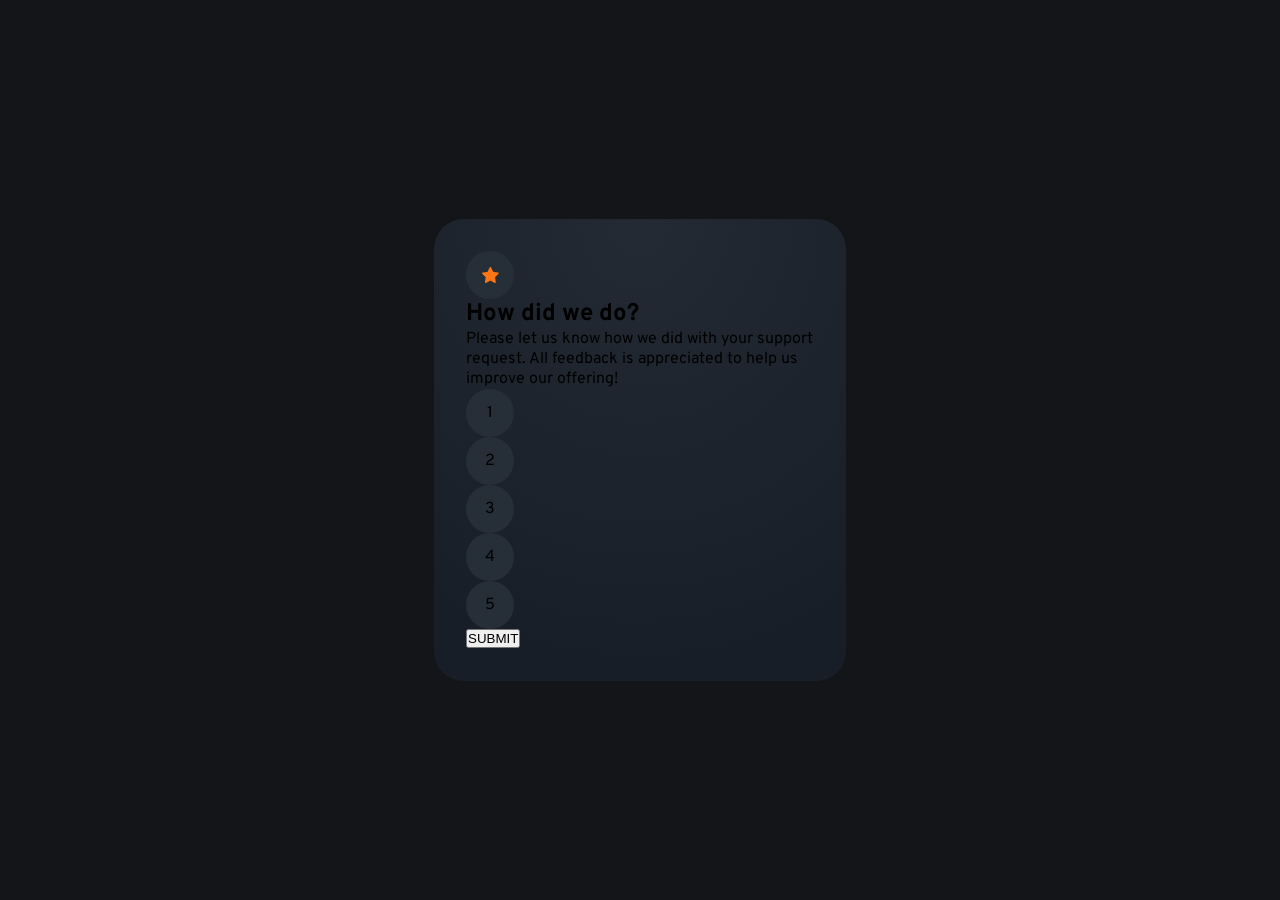
==== index.html @ ea243bb7 "Initial commit" ====
<!doctype html>
<html lang="en">
  <head>
    <meta charset="UTF-8" />
    <meta name="viewport" content="width=device-width, initial-scale=1.0" />
    <link rel="stylesheet" href="./style.css" />
    <title>Document</title>
  </head>
  <body>
    <div class="container">
      <div class="circle"><img src="./images/star.svg" alt="star" /></div>

      <h2>How did we do?</h2>
      
      <p>
        Please let us know how we did with your support request. All feedback is appreciated to help
        us improve our offering!
      </p>

      <div>
        <div class="circle">1</div>
        <div class="circle">2</div>
        <div class="circle">3</div>
        <div class="circle">4</div>
        <div class="circle">5</div>
      </div>

      <button>SUBMIT</button>
    </div>

    <script src="./script.js"></script>
  </body>
</html>
---- style.css ----
@import url("https://fonts.googleapis.com/css2?family=Overpass:ital,wght@0,100..900;1,100..900&display=swap");

* {
  margin: 0;
  padding: 0;
  box-sizing: border-box;
}

body {
  min-height: 100vh;
  display: flex;
  justify-content: center;
  align-items: center;
  background-color: #131518;
  font-family: "Overpass";
}

.container {
  width: 412px;
  padding: 32px;
  min-height: 100px;
  border-radius: 30px;
  background: var(
    --black-gradient,
    radial-gradient(98.96% 98.96% at 50% 0%, #232a34 0%, #181e27 100%)
  );
}

.circle {
  width: 48px;
  height: 48px;
  display: flex;
  justify-content: center;
  align-items: center;
  background-color: #262e38;
  border-radius: 50%;
}
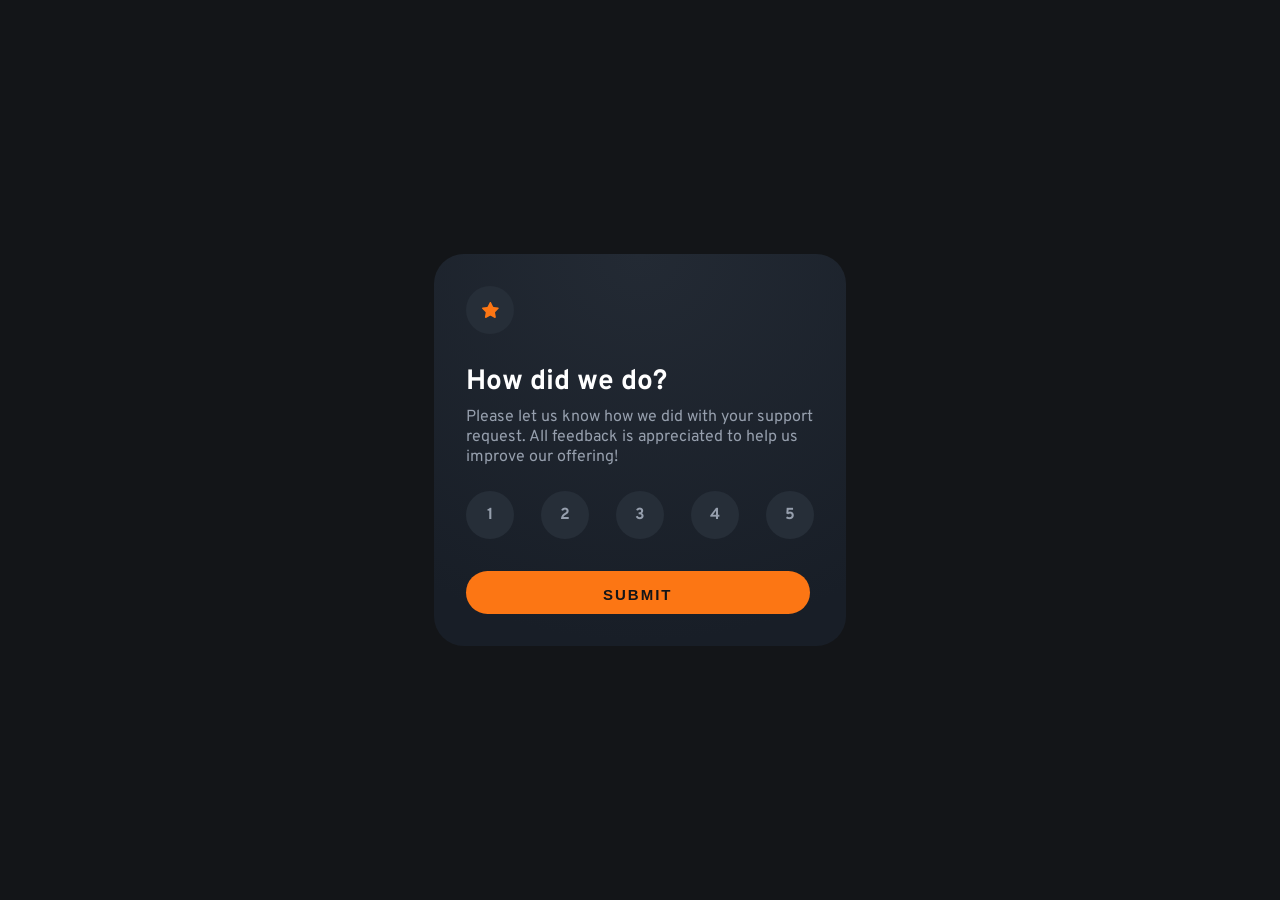
==== commit 4aa19d23: "Complete review page designe" ====
--- a/index.html
+++ b/index.html
@@ -11,13 +11,13 @@
       <div class="circle"><img src="./images/star.svg" alt="star" /></div>
 
       <h2>How did we do?</h2>
-      
+
       <p>
         Please let us know how we did with your support request. All feedback is appreciated to help
         us improve our offering!
       </p>
 
-      <div>
+      <div class="numbers">
         <div class="circle">1</div>
         <div class="circle">2</div>
         <div class="circle">3</div>
--- a/style.css
+++ b/style.css
@@ -35,3 +35,48 @@
   background-color: #262e38;
   border-radius: 50%;
 }
+
+h2 {
+  font-size: 28px;
+  color: white;
+  margin-top: 30px;
+}
+
+p {
+  font-size: 16px;
+  color: #969fad;
+  margin-top: 7px;
+  margin-bottom: 24px;
+}
+
+.numbers {
+  display: flex;
+  justify-content: space-between;
+  margin-bottom: 32px;
+
+  .circle {
+    color: #969fad;
+    font-size: 16px;
+    font-weight: 700;
+    line-height: 24px;
+    letter-spacing: 0.2px;
+    text-align: center;
+  }
+
+  .circle:hover {
+    background-color: #fc7614;
+    color: #131518;
+  }
+}
+
+button {
+  color: #131518;
+  font-size: 15px;
+  font-weight: 700;
+  letter-spacing: 2px;
+  background-color: #fc7614;
+  display: inline-block;
+  border-radius: 22.5px;
+  border: none;
+  padding: 15px 137px 11px 137px;
+}
